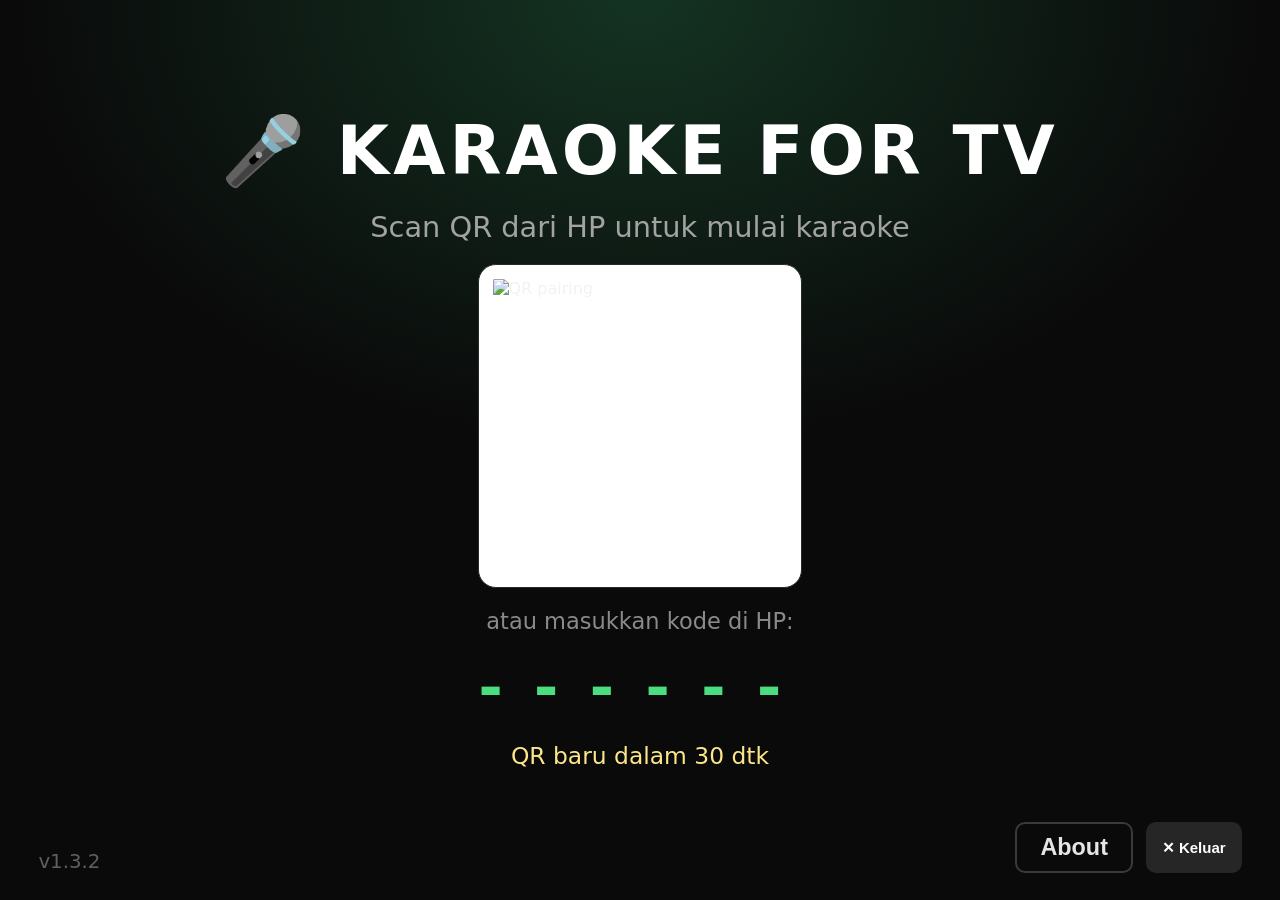
==== remote/src/main/assets/index.html @ 5122403e "v1.3.3: label fitur eksperimental di tombol mic HP" ====
<!DOCTYPE html>
<html lang="id">
<head>
<meta charset="utf-8">
<meta name="viewport" content="width=device-width, initial-scale=1, maximum-scale=1, user-scalable=no">
<title>Karaoke</title>
<link rel="stylesheet" href="style.css">
</head>
<body>

<!-- ============ MODE TV ============ -->
<div id="tvView" class="hidden">
  <!-- Indikator mic HP (v1.3.0): muncul saat mic HP ON, kecil di pojok -->
  <div id="micBadge" class="mic-badge hidden">🎤 MIC HP ON</div>
  <!-- Layar tunggu -->
  <div id="waitScreen" class="wait-screen">
    <div class="wait-title">🎤 KARAOKE FOR TV</div>
    <div class="wait-sub">Scan QR dari HP untuk mulai karaoke</div>
    <img id="qrImg" class="qr-img" src="/qr.png" alt="QR pairing">
    <div class="wait-code-label">atau masukkan kode di HP:</div>
    <div id="pairCode" class="wait-code">------</div>
    <div id="qrCountdown" class="wait-countdown">QR baru dalam 30 dtk</div>
    <div id="waitIp" class="wait-ip"></div>
    <div class="wait-version" id="tvVersion">v1.3.1</div>
    <div class="wait-actions">
      <button id="btnAboutWait" class="btn ghost-tv">About</button>
      <button id="btnExitWait" class="btn exit-btn">✕ Keluar</button>
    </div>
  </div>
  <!-- Layar player -->
  <div id="playerScreen" class="player-screen hidden">
    <div id="playerWrap"><div id="player"></div></div>
    <div id="nowBar" class="now-bar">
      <div class="now-text">
        <div id="nowTitle" class="now-title"></div>
        <div id="nextTitle" class="now-next"></div>
      </div>
      <button id="btnExitPlayer" class="btn small danger-outline">Keluar</button>
    </div>
  </div>
</div>

<!-- ============ MODE PHONE ============ -->
<div id="phoneView" class="hidden">
  <header class="phone-header">
    <div class="phone-title">🎤 Karaoke Remote</div>
    <div class="conn-right">
      <button id="btnDisconnect" class="btn small danger-outline">Putus</button>
      <div id="connDot" class="conn-dot off" title="status koneksi"></div>
    </div>
  </header>
  <div id="connMsg" class="conn-msg">Menghubungkan ke TV…</div>

  <!-- Mic HP (v1.3.0, default volume 50% sejak v1.3.1): ON = suara HP
       dikirim ke TV, keluar lewat speaker TV. OFF = pakai mic wireless
       beneran di sisi TV. Slider di samping tombol = volume mic
       (0-100%), berlaku langsung saat mic ON. -->
  <section class="mic-sec">
    <div class="mic-row">
      <button id="btnMic" class="btn mic">🎤 Mic HP: OFF</button>
      <span class="mic-exp">fitur eksperimental</span>
      <input id="micVolSlider" type="range" min="0" max="100" value="50" title="Volume mic">
      <span id="micVolVal">50</span>
    </div>
    <div id="micStatus" class="mic-status"></div>
  </section>

  <section class="search-box">
    <input id="searchInput" type="search" placeholder="Cari lagu karaoke…" enterkeyhint="search">
    <button id="searchBtn" class="btn primary">Cari</button>
  </section>
  <div id="searchStatus" class="search-status"></div>
  <div id="results" class="results"></div>

  <section id="npCard" class="np-card hidden">
    <div class="np-label">SEDANG DIPUTAR</div>
    <div id="npTitle" class="np-title">—</div>
    <div id="npProgress" class="np-progress"><div id="npBar" class="np-bar"></div></div>
    <div id="npTime" class="np-time">0:00 / 0:00</div>
    <div class="np-hint">ketuk bilah di atas untuk loncat ke bagian lagu</div>
    <div class="np-controls">
      <button id="btnPrev" class="btn ctrl" title="Sebelumnya">⏮</button>
      <button id="btnPlayPause" class="btn ctrl big" title="Putar/Jeda">⏸</button>
      <button id="btnNext" class="btn ctrl" title="Berikutnya">⏭</button>
      <button id="btnReplay" class="btn ctrl" title="Putar ulang">↺</button>
    </div>
    <div class="vol-row">
      <span>🔈</span>
      <input id="volSlider" type="range" min="0" max="100" value="80">
      <span>🔊</span>
      <span id="volVal">80</span>
    </div>
  </section>

  <section class="queue-sec">
    <div class="queue-head">
      <span>Antrean (<span id="queueCount">0</span>)</span>
      <button id="btnClearQueue" class="btn small danger">Bersihkan</button>
    </div>
    <div id="queueList" class="queue-list"></div>
  </section>

  <button id="btnRescan" class="btn ghost hidden" onclick="rescanQr()">Scan Ulang QR TV</button>

  <footer class="phone-footer">
    <button id="btnAboutPhone" class="btn ghost small">About</button>
    <button id="btnExitPhone" class="btn ghost small danger-outline">Keluar</button>
    <span class="phone-version" id="phoneVersion">v1.3.1</span>
  </footer>
</div>

<!-- ============ ABOUT (dipakai TV + HP) ============ -->
<div id="aboutModal" class="about-modal hidden">
  <div class="about-card">
    <div id="aboutTitle" class="about-title">🎤 Karaoke for TV</div>
    <div id="aboutVersion" class="about-version">Versi 1.1.0</div>
    <p class="about-desc">Karaoke di TV, dikontrol dari HP. Cari lagu tanpa mengganggu layar yang sedang karaoke, dan susun playlist untuk putaran berikutnya.</p>
    <ul class="about-list">
      <li>Cari lagu dari HP tanpa ganggu layar</li>
      <li>Susun playlist untuk putaran berikutnya</li>
      <li>Pasang &amp; konek mudah — scan QR sekali</li>
      <li>Ringan di perangkat</li>
      <li>Support Android 7 ke atas, HP lawas pun bisa</li>
      <li>Tanpa API · Tanpa login · Gratis</li>
    </ul>
    <button id="btnAboutClose" class="btn primary about-close">Tutup</button>
    <button id="btnCheckUpdate" class="btn ghost about-close">Cek update</button>
    <div id="updateCheckStatus" class="update-status"></div>
  </div>
</div>

<!-- ============ UPDATE (dipakai TV + HP) ============ -->
<div id="updateModal" class="about-modal hidden">
  <div class="about-card">
    <div id="updateTitle" class="about-title">Update tersedia</div>
    <div id="updateVersion" class="about-version"></div>
    <p id="updateNotes" class="about-desc"></p>
    <div id="updateStatus" class="update-status"></div>
    <div id="updateProgress" class="update-progress hidden">
      <div class="update-progress-track"><div id="updateProgressBar" class="update-progress-bar"></div></div>
      <div id="updateProgressText" class="update-progress-text"></div>
    </div>
    <button id="btnUpdateNow" class="btn primary about-close">Update sekarang</button>
    <button id="btnUpdateLater" class="btn ghost about-close">Nanti</button>
  </div>
</div>

<script src="app.js"></script>
</body>
</html>
---- remote/src/main/assets/style.css ----
* { box-sizing: border-box; margin: 0; padding: 0; }
html, body { height: 100%; }
body { background: #0a0a0a; color: #f2f2f2; font-family: system-ui, -apple-system, "Segoe UI", Roboto, sans-serif; }
.hidden { display: none !important; }
button { cursor: pointer; }

/* ---------- TV ---------- */
#tvView { width: 100vw; height: 100vh; overflow: hidden; }
.wait-screen { width: 100%; height: 100%; position: relative; display: flex; flex-direction: column; align-items: center; justify-content: center; gap: 2.2vh; background: radial-gradient(120vh 85vh at 50% 0%, #143322 0%, #0a0a0a 58%, #0a0a0a 100%); }
.wait-version { position: absolute; left: 3vw; bottom: 3vh; font-size: 2.2vh; color: #5f5f5f; }
.wait-actions { position: absolute; right: 3vw; bottom: 3vh; display: flex; gap: 1vw; }
.btn.ghost-tv { background: transparent; border: 2px solid #3a3a3a; color: #e5e5e5; font-size: 2.6vh; padding: 1.1vh 1.8vw; border-radius: 10px; }
.exit-btn { background: transparent; border: 2px solid #b91c1c; color: #f87171; font-size: 2.6vh; padding: 1.1vh 1.8vw; border-radius: 10px; }
/* cincin fokus yang jelas buat navigasi D-pad remot TV */
#tvView button:focus { outline: 3px solid #4ade80; outline-offset: 2px; }
.wait-countdown { font-size: 2.6vh; color: #fde68a; }
.wait-title { font-size: 7.5vh; font-weight: 800; letter-spacing: .06em; color: #fff; }
.wait-sub { font-size: 3.2vh; color: #a3a3a3; }
.qr-img { width: 36vh; height: 36vh; background: #fff; padding: 1.5vh; border-radius: 2vh; border: 1px solid #2a2a2a; }
.wait-code-label { font-size: 2.5vh; color: #8a8a8a; }
.wait-code { font-size: 6.5vh; font-weight: 800; letter-spacing: .35em; color: #4ade80; font-family: ui-monospace, monospace; }
.wait-ip { font-size: 2.1vh; color: #5f5f5f; }
.player-screen { width: 100%; height: 100%; position: relative; background: #000; }
#playerWrap, #player { width: 100%; height: 100%; }
#playerWrap iframe { width: 100%; height: 100%; border: 0; }
.now-bar { position: absolute; left: 0; right: 0; bottom: 0; padding: 2.5vh 3vw; background: linear-gradient(transparent, rgba(0,0,0,.85)); display: flex; align-items: flex-end; justify-content: space-between; gap: 2vw; }
.now-text { flex: 1; min-width: 0; }
.now-title { font-size: 4.2vh; font-weight: 700; }
.now-next { font-size: 2.6vh; color: #c9c9c9; margin-top: .6vh; }

/* ---------- Mic HP (v1.3.0) ---------- */
.mic-sec { margin: 2px 0 14px; }
.mic-row { display: flex; align-items: center; gap: 10px; }
.mic-row .btn.mic { flex: 1 1 auto; width: auto; }
.mic-row input[type=range] { flex: 0 0 110px; accent-color: #ef4444; }
#micVolVal { font-size: 13px; color: #c9c9c9; width: 30px; text-align: right; flex-shrink: 0; }
.btn.mic { font-size: 16px; padding: 14px; background: #2e2e2e; }
.btn.mic.on { background: #b91c1c; }
.mic-exp { font-size: 11px; color: #e8b64c; border: 1px solid #e8b64c; border-radius: 999px; padding: 3px 8px; flex-shrink: 0; white-space: nowrap; }
.mic-status { font-size: 13px; color: #9a9a9a; margin-top: 6px; min-height: 16px; }
/* indikator mic di layar TV: badge kecil pojok kanan atas */
.mic-badge { position: fixed; top: 2vh; right: 2vw; z-index: 40; background: rgba(185,28,28,.92); color: #fff; font-size: 2.4vh; font-weight: 800; padding: .8vh 1.4vw; border-radius: 999px; }

/* ---------- Phone ---------- */
#phoneView { min-height: 100vh; padding: 12px 14px 40px; background: #0e0e0e; }
.phone-header { display: flex; align-items: center; justify-content: space-between; padding: 6px 2px 12px; }
.phone-title { font-size: 20px; font-weight: 800; }
.conn-right { display: flex; align-items: center; gap: 10px; }
.btn.danger-outline { background: transparent; border: 1px solid #b91c1c; color: #f87171; }
.conn-dot { width: 14px; height: 14px; border-radius: 50%; background: #f59e0b; }
.conn-dot.on { background: #22c55e; }
.conn-dot.off { background: #ef4444; }
.conn-msg { font-size: 13px; color: #9a9a9a; margin-bottom: 12px; }
.search-box { display: flex; gap: 8px; }
.search-box input { flex: 1; padding: 12px; font-size: 16px; border-radius: 10px; border: 1px solid #2e2e2e; background: #1a1a1a; color: #fff; outline: none; }
.btn { border: 0; border-radius: 10px; padding: 12px 16px; font-size: 15px; font-weight: 700; background: #262626; color: #fff; }
.btn.primary { background: #16a34a; }
.btn.danger { background: #b91c1c; }
.btn.small { padding: 8px 12px; font-size: 13px; }
.btn.ghost { background: transparent; border: 1px solid #555; width: 100%; margin-top: 16px; }
.search-status { font-size: 13px; color: #9a9a9a; margin: 10px 2px; min-height: 16px; }
.results { display: flex; flex-direction: column; gap: 8px; }
.result-item { display: flex; gap: 10px; align-items: center; background: #1a1a1a; border: 1px solid #262626; border-radius: 12px; padding: 8px; }
.result-item img { width: 96px; height: 54px; object-fit: cover; border-radius: 8px; background: #000; }
.result-info { flex: 1; min-width: 0; }
.result-title { font-size: 14px; font-weight: 700; line-height: 1.3; display: -webkit-box; -webkit-line-clamp: 2; -webkit-box-orient: vertical; overflow: hidden; }
.result-meta { font-size: 12px; color: #9a9a9a; margin-top: 4px; }
.result-add { font-size: 22px; width: 40px; height: 40px; border-radius: 50%; border: 0; background: #16a34a; color: #fff; flex-shrink: 0; }
.np-card { background: #1a1a1a; border: 1px solid #262626; border-radius: 14px; padding: 14px; margin: 16px 0; }
.np-label { font-size: 11px; letter-spacing: .12em; color: #9a9a9a; margin-bottom: 6px; }
.np-title { font-size: 16px; font-weight: 700; line-height: 1.35; }
.np-progress { position: relative; height: 12px; background: #444; border-radius: 6px; margin: 12px 0 6px; cursor: pointer; }
.np-progress::before { content: ''; position: absolute; left: 0; right: 0; top: -12px; bottom: -12px; }
.np-bar { height: 100%; width: 0%; background: #22c55e; border-radius: 6px; }
.np-time { font-size: 12px; color: #9a9a9a; text-align: right; }
.np-hint { font-size: 11px; color: #777; margin-top: 4px; }
.np-controls { display: flex; justify-content: center; gap: 14px; margin: 12px 0; }
.btn.ctrl { width: 52px; height: 52px; border-radius: 50%; font-size: 20px; padding: 0; background: #2e2e2e; }
.btn.ctrl.big { width: 64px; height: 64px; font-size: 24px; background: #16a34a; }
.vol-row { display: flex; align-items: center; gap: 10px; }
.vol-row input[type=range] { flex: 1; accent-color: #22c55e; }
#volVal { font-size: 13px; color: #c9c9c9; width: 26px; text-align: right; }
.queue-sec { margin-top: 8px; }
.queue-head { display: flex; justify-content: space-between; align-items: center; font-size: 15px; font-weight: 700; margin-bottom: 8px; }
.queue-list { display: flex; flex-direction: column; gap: 8px; }
.queue-item { display: flex; gap: 10px; align-items: center; background: #1a1a1a; border: 1px solid #262626; border-radius: 12px; padding: 8px; }
.phone-footer { display: flex; align-items: center; gap: 8px; margin-top: 24px; padding-top: 16px; border-top: 1px solid #222; }
.phone-footer .btn { width: auto; margin-top: 0; }
.phone-version { margin-left: auto; font-size: 12px; color: #666; }

/* ---------- About (TV + HP) ---------- */
.about-modal { position: fixed; inset: 0; background: rgba(0,0,0,.72); display: flex; align-items: center; justify-content: center; z-index: 50; padding: 16px; }
.about-card { background: #161616; border: 1px solid #2a2a2a; border-radius: 16px; padding: 24px; width: min(92vw, 560px); max-height: 88vh; overflow-y: auto; }
.about-title { font-size: 22px; font-weight: 800; }
.about-version { font-size: 13px; color: #8a8a8a; margin: 4px 0 12px; }
.about-desc { font-size: 15px; line-height: 1.5; color: #c9c9c9; margin-bottom: 14px; }
.about-list { list-style: none; margin-bottom: 18px; }
.about-list li { font-size: 14px; line-height: 1.45; color: #d4d4d4; padding: 3px 0; }
.about-list li::before { content: '✓ '; color: #22c55e; font-weight: 700; }
.about-close { width: 100%; }
.about-card .btn.ghost { margin-top: 8px; }
.update-status { font-size: 13px; color: #9a9a9a; margin: 10px 2px 0; min-height: 16px; }
.update-progress { margin: 12px 2px 4px; }
.update-progress-track { height: 10px; border-radius: 6px; background: #2a2a2a; overflow: hidden; }
.update-progress-bar { height: 100%; width: 0; border-radius: 6px; background: #22c55e; }
.update-progress-text { font-size: 13px; color: #9a9a9a; margin-top: 6px; min-height: 16px; }
.btn:disabled { opacity: .45; }
/* di TV: dialog lebih besar biar kebaca dari sofa */
.mode-tv .about-card { width: min(92vw, 640px); padding: 4vh 3vw; }
.mode-tv .about-title { font-size: 5vh; }
.mode-tv .about-version { font-size: 2.6vh; }
.mode-tv .about-desc { font-size: 3vh; }
.mode-tv .about-list li { font-size: 2.9vh; padding: .6vh 0; }
.mode-tv .about-close { font-size: 3vh; padding: 1.6vh; }
.mode-tv .update-status { font-size: 2.6vh; }
.mode-tv .update-progress-track { height: 2vh; }
.mode-tv .update-progress-text { font-size: 2.6vh; }
.queue-item img { width: 64px; height: 36px; object-fit: cover; border-radius: 6px; background: #000; }
.queue-item .result-title { font-size: 13px; }
.queue-remove { font-size: 18px; width: 34px; height: 34px; border-radius: 50%; border: 0; background: #3a3a3a; color: #fff; flex-shrink: 0; }
.queue-empty { font-size: 13px; color: #777; padding: 6px 2px; }
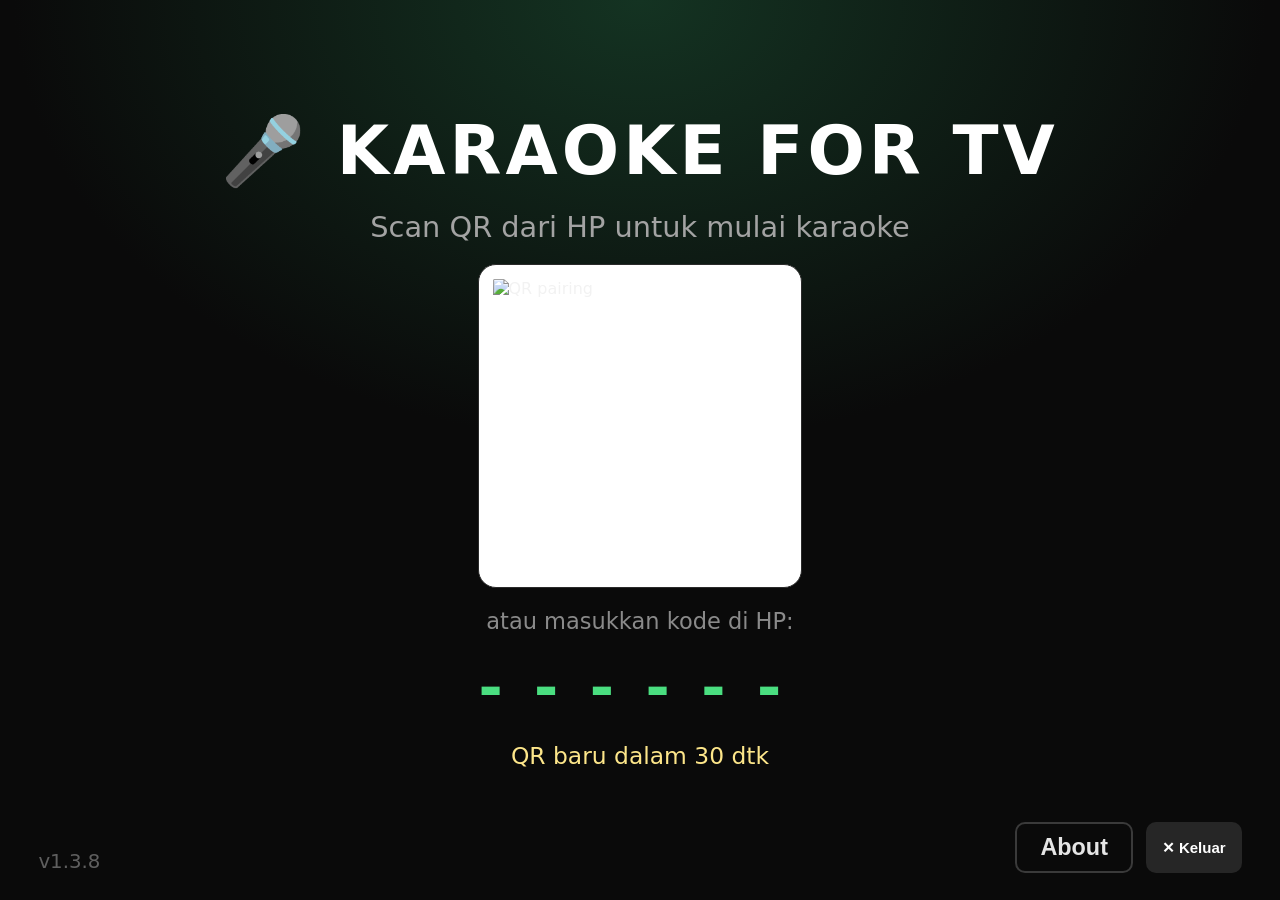
==== commit 770625ff: "v1.3.8: tema Sistem/Gelap/Terang untuk Remote" ====
--- a/remote/src/main/assets/index.html
+++ b/remote/src/main/assets/index.html
@@ -21,7 +21,7 @@
     <div id="pairCode" class="wait-code">------</div>
     <div id="qrCountdown" class="wait-countdown">QR baru dalam 30 dtk</div>
     <div id="waitIp" class="wait-ip"></div>
-    <div class="wait-version" id="tvVersion">v1.3.1</div>
+    <div class="wait-version" id="tvVersion">v1.3.8</div>
     <div class="wait-actions">
       <button id="btnAboutWait" class="btn ghost-tv">About</button>
       <button id="btnExitWait" class="btn exit-btn">✕ Keluar</button>
@@ -45,6 +45,7 @@
   <header class="phone-header">
     <div class="phone-title">🎤 Karaoke Remote</div>
     <div class="conn-right">
+      <button id="btnTheme" class="btn small" title="Tema tampilan">🎨 Sistem</button>
       <button id="btnDisconnect" class="btn small danger-outline">Putus</button>
       <div id="connDot" class="conn-dot off" title="status koneksi"></div>
     </div>
@@ -105,7 +106,7 @@
   <footer class="phone-footer">
     <button id="btnAboutPhone" class="btn ghost small">About</button>
     <button id="btnExitPhone" class="btn ghost small danger-outline">Keluar</button>
-    <span class="phone-version" id="phoneVersion">v1.3.1</span>
+    <span class="phone-version" id="phoneVersion">v1.3.8</span>
   </footer>
 </div>
 
@@ -145,6 +146,18 @@
   </div>
 </div>
 
+<!-- ============ TEMA (mode HP saja, v1.3.8) ============ -->
+<div id="themeModal" class="about-modal hidden">
+  <div class="about-card">
+    <div class="about-title">🎨 Tema tampilan</div>
+    <p class="about-desc">Pilih tampilan Remote. "Sistem" ikut pengaturan HP.</p>
+    <button class="btn theme-opt about-close" data-theme-opt="system">🖥️ Sistem<span class="theme-check"></span></button>
+    <button class="btn theme-opt about-close" data-theme-opt="dark">🌙 Gelap<span class="theme-check"></span></button>
+    <button class="btn theme-opt about-close" data-theme-opt="light">☀️ Terang<span class="theme-check"></span></button>
+    <button id="btnThemeClose" class="btn ghost about-close">Tutup</button>
+  </div>
+</div>
+
 <script src="app.js"></script>
 </body>
 </html>
--- a/remote/src/main/assets/style.css
+++ b/remote/src/main/assets/style.css
@@ -119,3 +119,48 @@
 .queue-item .result-title { font-size: 13px; }
 .queue-remove { font-size: 18px; width: 34px; height: 34px; border-radius: 50%; border: 0; background: #3a3a3a; color: #fff; flex-shrink: 0; }
 .queue-empty { font-size: 13px; color: #777; padding: 6px 2px; }
+
+/* ---------- Tema terang, mode HP saja (v1.3.8) ----------
+   Cuma aktif kalau body mode-phone + class theme-light (diatur JS
+   dari pilihan Sistem/Gelap/Terang). TV selalu gelap, tidak kena. */
+.theme-opt { text-align: left; }
+.theme-opt .theme-check { float: right; color: #22c55e; font-weight: 800; }
+.theme-opt.active { outline: 2px solid #16a34a; }
+body.mode-phone.theme-light { background: #f4f4f5; color: #171717; }
+body.mode-phone.theme-light #phoneView { background: #f4f4f5; }
+body.mode-phone.theme-light .btn { background: #e4e4e7; color: #171717; }
+body.mode-phone.theme-light .btn.primary { background: #16a34a; color: #fff; }
+body.mode-phone.theme-light .btn.danger { background: #b91c1c; color: #fff; }
+body.mode-phone.theme-light .btn.danger-outline { background: transparent; border: 1px solid #b91c1c; color: #b91c1c; }
+body.mode-phone.theme-light .btn.ghost { background: transparent; border: 1px solid #a1a1aa; color: #171717; }
+body.mode-phone.theme-light .btn.ctrl { background: #e4e4e7; color: #171717; }
+body.mode-phone.theme-light .btn.ctrl.big { background: #16a34a; color: #fff; }
+body.mode-phone.theme-light .btn.mic { background: #e4e4e7; color: #171717; }
+body.mode-phone.theme-light .btn.mic.on { background: #b91c1c; color: #fff; }
+body.mode-phone.theme-light .search-box input { background: #fff; border: 1px solid #d4d4d8; color: #171717; }
+body.mode-phone.theme-light .search-box input::placeholder { color: #a1a1aa; }
+body.mode-phone.theme-light .result-item,
+body.mode-phone.theme-light .queue-item,
+body.mode-phone.theme-light .np-card { background: #fff; border: 1px solid #e4e4e7; }
+body.mode-phone.theme-light .result-meta,
+body.mode-phone.theme-light .conn-msg,
+body.mode-phone.theme-light .search-status,
+body.mode-phone.theme-light .np-label,
+body.mode-phone.theme-light .np-time,
+body.mode-phone.theme-light .np-hint,
+body.mode-phone.theme-light .mic-status,
+body.mode-phone.theme-light .queue-empty { color: #71717a; }
+body.mode-phone.theme-light .np-progress { background: #d4d4d8; }
+body.mode-phone.theme-light .mic-exp { color: #b45309; border: 1px solid #d97706; }
+body.mode-phone.theme-light #micVolVal,
+body.mode-phone.theme-light #volVal { color: #52525b; }
+body.mode-phone.theme-light .queue-remove { background: #e4e4e7; color: #171717; }
+body.mode-phone.theme-light .phone-footer { border-top: 1px solid #e4e4e7; }
+body.mode-phone.theme-light .phone-version { color: #a1a1aa; }
+body.mode-phone.theme-light .about-card { background: #fff; border: 1px solid #e4e4e7; }
+body.mode-phone.theme-light .about-version { color: #a1a1aa; }
+body.mode-phone.theme-light .about-desc { color: #52525b; }
+body.mode-phone.theme-light .about-list li { color: #3f3f46; }
+body.mode-phone.theme-light .update-status,
+body.mode-phone.theme-light .update-progress-text { color: #71717a; }
+body.mode-phone.theme-light .update-progress-track { background: #e4e4e7; }
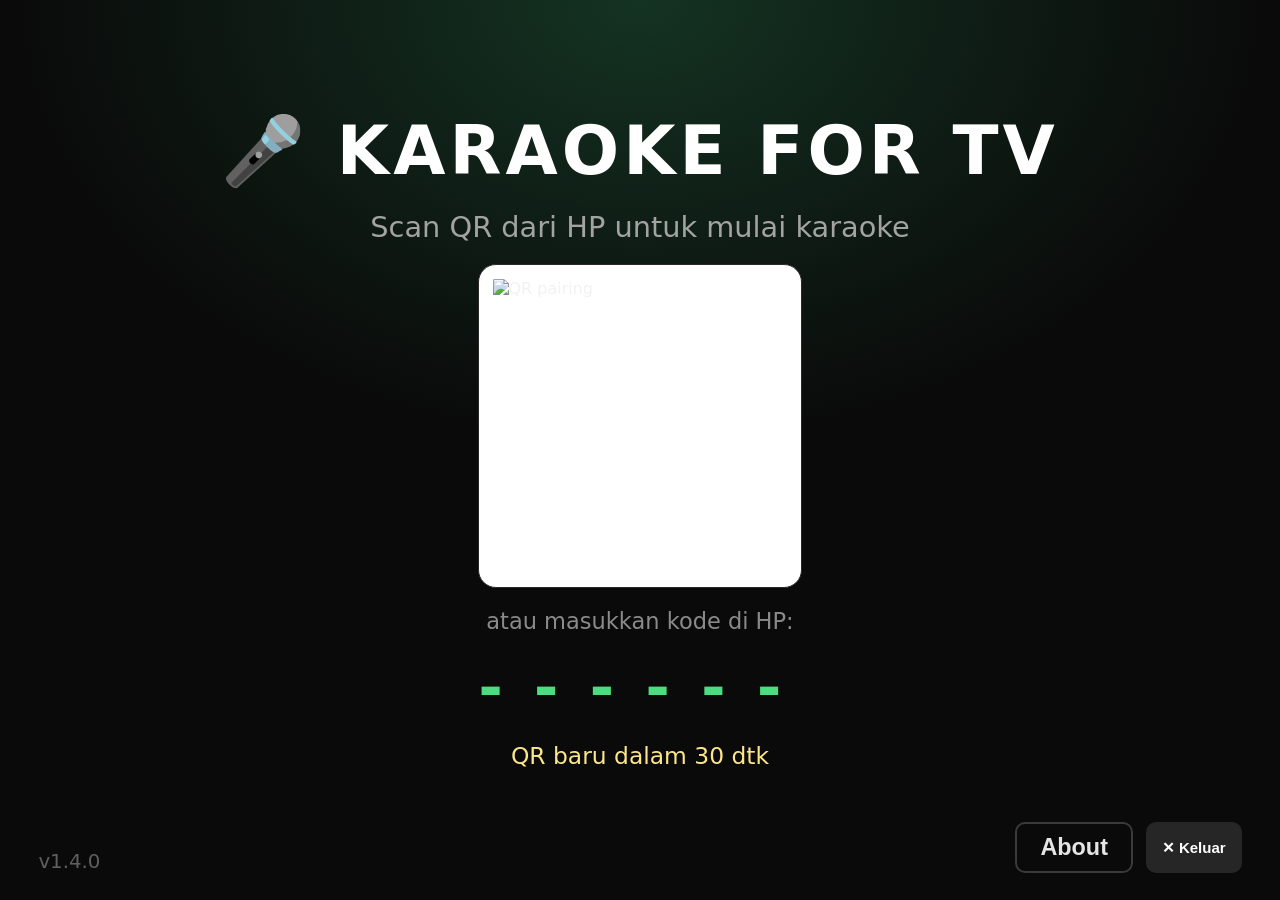
==== commit 9bd781f1: "v1.4.0: tab Playlist di Remote" ====
--- a/remote/src/main/assets/index.html
+++ b/remote/src/main/assets/index.html
@@ -21,7 +21,7 @@
     <div id="pairCode" class="wait-code">------</div>
     <div id="qrCountdown" class="wait-countdown">QR baru dalam 30 dtk</div>
     <div id="waitIp" class="wait-ip"></div>
-    <div class="wait-version" id="tvVersion">v1.3.8</div>
+    <div class="wait-version" id="tvVersion">v1.4.0</div>
     <div class="wait-actions">
       <button id="btnAboutWait" class="btn ghost-tv">About</button>
       <button id="btnExitWait" class="btn exit-btn">✕ Keluar</button>
@@ -66,6 +66,14 @@
     <div id="micStatus" class="mic-status"></div>
   </section>
 
+  <!-- v1.4.0: dua tab kiri-kanan. Kiri = Cari (pencarian + sedang
+       diputar), kanan = Playlist (antrean tersimpan di HP). -->
+  <nav class="phone-tabs">
+    <button id="tabBtnCari" class="tab-btn active">🔍 Cari</button>
+    <button id="tabBtnPlaylist" class="tab-btn">🎵 Playlist (<span id="tabPlaylistCount">0</span>)</button>
+  </nav>
+
+  <div id="tabCari">
   <section class="search-box">
     <input id="searchInput" type="search" placeholder="Cari lagu karaoke…" enterkeyhint="search">
     <button id="searchBtn" class="btn primary">Cari</button>
@@ -92,21 +100,29 @@
       <span id="volVal">80</span>
     </div>
   </section>
+  </div>
 
+  <div id="tabPlaylist" class="hidden">
+  <!-- v1.4.0: playlist tersimpan di HP. Tombol ini SATU-SATUNYA jalan
+       playlist masuk ke TV, tidak ada kirim otomatis saat sambung. -->
+  <button id="btnPlayPlaylist" class="btn primary playlist-play">▶ Putar playlist ke TV</button>
+  <div id="playlistStatus" class="playlist-status"></div>
   <section class="queue-sec">
     <div class="queue-head">
-      <span>Antrean (<span id="queueCount">0</span>)</span>
+      <span>Playlist (<span id="queueCount">0</span>)</span>
       <button id="btnClearQueue" class="btn small danger">Bersihkan</button>
     </div>
     <div id="queueList" class="queue-list"></div>
   </section>
+  <button id="btnDeleteSaved" class="btn ghost small danger-outline">Hapus simpanan playlist</button>
+  </div>
 
   <button id="btnRescan" class="btn ghost hidden" onclick="rescanQr()">Scan Ulang QR TV</button>
 
   <footer class="phone-footer">
     <button id="btnAboutPhone" class="btn ghost small">About</button>
     <button id="btnExitPhone" class="btn ghost small danger-outline">Keluar</button>
-    <span class="phone-version" id="phoneVersion">v1.3.8</span>
+    <span class="phone-version" id="phoneVersion">v1.4.0</span>
   </footer>
 </div>
 
--- a/remote/src/main/assets/style.css
+++ b/remote/src/main/assets/style.css
@@ -164,3 +164,13 @@
 body.mode-phone.theme-light .update-status,
 body.mode-phone.theme-light .update-progress-text { color: #71717a; }
 body.mode-phone.theme-light .update-progress-track { background: #e4e4e7; }
+
+/* ---------- Tab Cari / Playlist (v1.4.0) ---------- */
+.phone-tabs { display: flex; gap: 8px; margin: 2px 0 14px; }
+.tab-btn { flex: 1; border: 1px solid #2e2e2e; border-radius: 10px; padding: 12px 8px; font-size: 15px; font-weight: 700; background: #1a1a1a; color: #9a9a9a; }
+.tab-btn.active { background: #16a34a; border-color: #16a34a; color: #fff; }
+.playlist-play { width: 100%; margin-bottom: 8px; }
+.playlist-status { font-size: 13px; color: #9a9a9a; margin: 0 2px 10px; min-height: 16px; }
+body.mode-phone.theme-light .tab-btn { background: #fff; border: 1px solid #e4e4e7; color: #71717a; }
+body.mode-phone.theme-light .tab-btn.active { background: #16a34a; border-color: #16a34a; color: #fff; }
+body.mode-phone.theme-light .playlist-status { color: #71717a; }
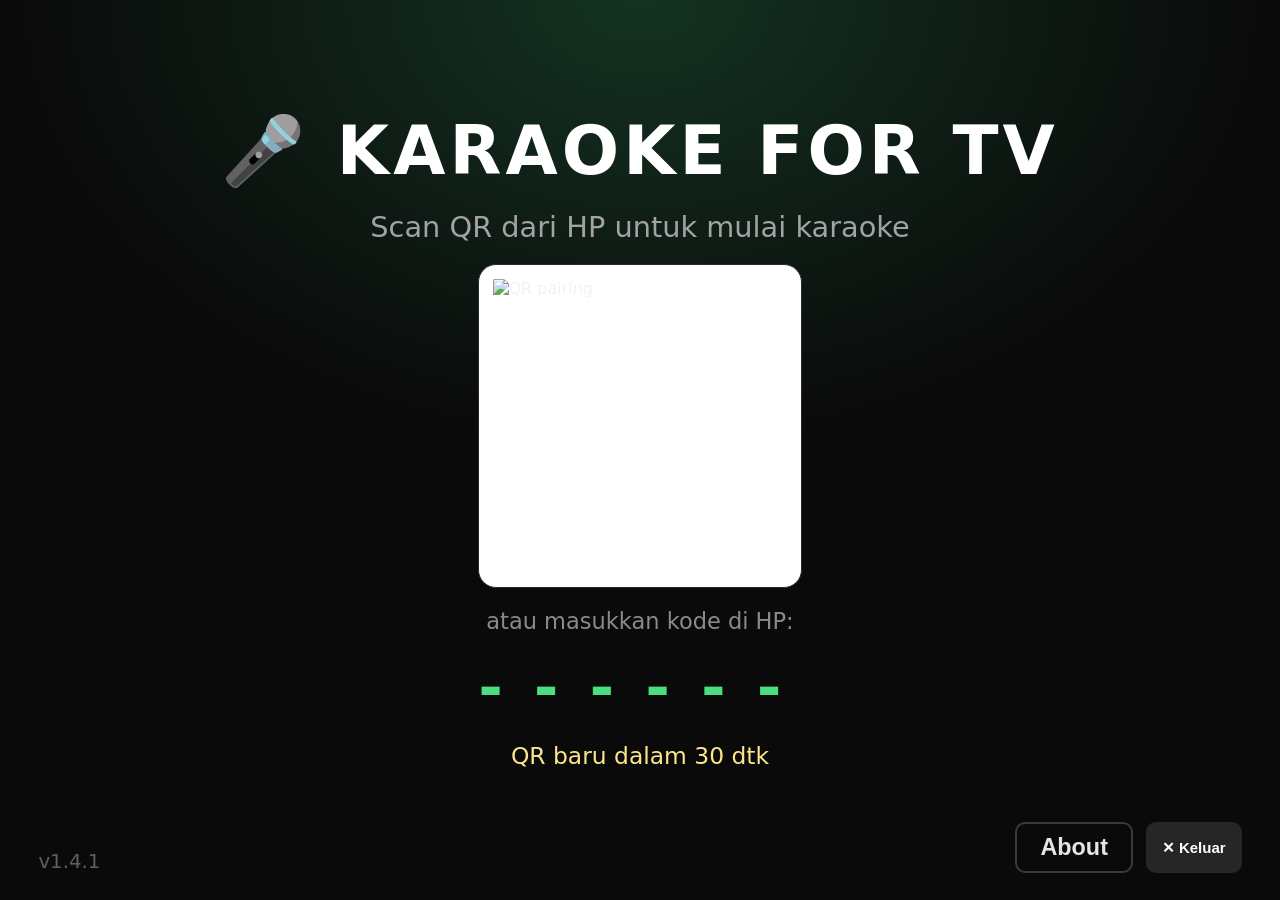
==== commit f35c01c1: "v1.4.1: perbaikan playlist (koleksi tersimpan + tombol Putar anti-ganda)" ====
--- a/remote/src/main/assets/index.html
+++ b/remote/src/main/assets/index.html
@@ -21,7 +21,7 @@
     <div id="pairCode" class="wait-code">------</div>
     <div id="qrCountdown" class="wait-countdown">QR baru dalam 30 dtk</div>
     <div id="waitIp" class="wait-ip"></div>
-    <div class="wait-version" id="tvVersion">v1.4.0</div>
+    <div class="wait-version" id="tvVersion">v1.4.1</div>
     <div class="wait-actions">
       <button id="btnAboutWait" class="btn ghost-tv">About</button>
       <button id="btnExitWait" class="btn exit-btn">✕ Keluar</button>
@@ -66,7 +66,7 @@
     <div id="micStatus" class="mic-status"></div>
   </section>
 
-  <!-- v1.4.0: dua tab kiri-kanan. Kiri = Cari (pencarian + sedang
+  <!-- v1.4.1: dua tab kiri-kanan. Kiri = Cari (pencarian + sedang
        diputar), kanan = Playlist (antrean tersimpan di HP). -->
   <nav class="phone-tabs">
     <button id="tabBtnCari" class="tab-btn active">🔍 Cari</button>
@@ -103,7 +103,7 @@
   </div>
 
   <div id="tabPlaylist" class="hidden">
-  <!-- v1.4.0: playlist tersimpan di HP. Tombol ini SATU-SATUNYA jalan
+  <!-- v1.4.1: playlist tersimpan di HP. Tombol ini SATU-SATUNYA jalan
        playlist masuk ke TV, tidak ada kirim otomatis saat sambung. -->
   <button id="btnPlayPlaylist" class="btn primary playlist-play">▶ Putar playlist ke TV</button>
   <div id="playlistStatus" class="playlist-status"></div>
@@ -122,7 +122,7 @@
   <footer class="phone-footer">
     <button id="btnAboutPhone" class="btn ghost small">About</button>
     <button id="btnExitPhone" class="btn ghost small danger-outline">Keluar</button>
-    <span class="phone-version" id="phoneVersion">v1.4.0</span>
+    <span class="phone-version" id="phoneVersion">v1.4.1</span>
   </footer>
 </div>
 
--- a/remote/src/main/assets/style.css
+++ b/remote/src/main/assets/style.css
@@ -165,7 +165,7 @@
 body.mode-phone.theme-light .update-progress-text { color: #71717a; }
 body.mode-phone.theme-light .update-progress-track { background: #e4e4e7; }
 
-/* ---------- Tab Cari / Playlist (v1.4.0) ---------- */
+/* ---------- Tab Cari / Playlist (v1.4.1) ---------- */
 .phone-tabs { display: flex; gap: 8px; margin: 2px 0 14px; }
 .tab-btn { flex: 1; border: 1px solid #2e2e2e; border-radius: 10px; padding: 12px 8px; font-size: 15px; font-weight: 700; background: #1a1a1a; color: #9a9a9a; }
 .tab-btn.active { background: #16a34a; border-color: #16a34a; color: #fff; }
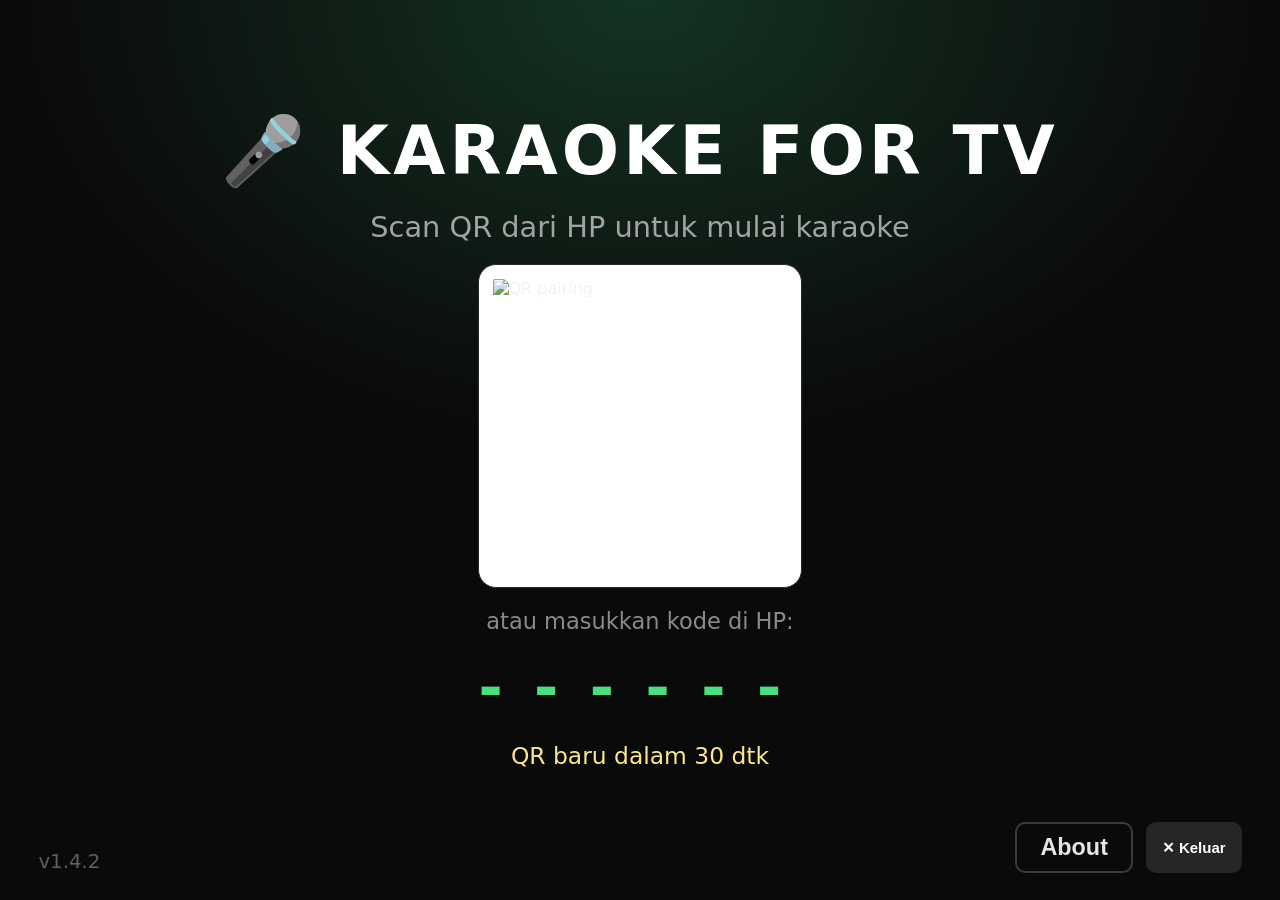
==== commit d6d4b712: "v1.4.2: fix koneksi sesudah update (WS port + restart service)" ====
--- a/remote/src/main/assets/index.html
+++ b/remote/src/main/assets/index.html
@@ -21,7 +21,7 @@
     <div id="pairCode" class="wait-code">------</div>
     <div id="qrCountdown" class="wait-countdown">QR baru dalam 30 dtk</div>
     <div id="waitIp" class="wait-ip"></div>
-    <div class="wait-version" id="tvVersion">v1.4.1</div>
+    <div class="wait-version" id="tvVersion">v1.4.2</div>
     <div class="wait-actions">
       <button id="btnAboutWait" class="btn ghost-tv">About</button>
       <button id="btnExitWait" class="btn exit-btn">✕ Keluar</button>
@@ -122,7 +122,7 @@
   <footer class="phone-footer">
     <button id="btnAboutPhone" class="btn ghost small">About</button>
     <button id="btnExitPhone" class="btn ghost small danger-outline">Keluar</button>
-    <span class="phone-version" id="phoneVersion">v1.4.1</span>
+    <span class="phone-version" id="phoneVersion">v1.4.2</span>
   </footer>
 </div>
 
@@ -174,6 +174,6 @@
   </div>
 </div>
 
-<script src="app.js"></script>
+<script src="app.js?v=1.4.2"></script>
 </body>
 </html>
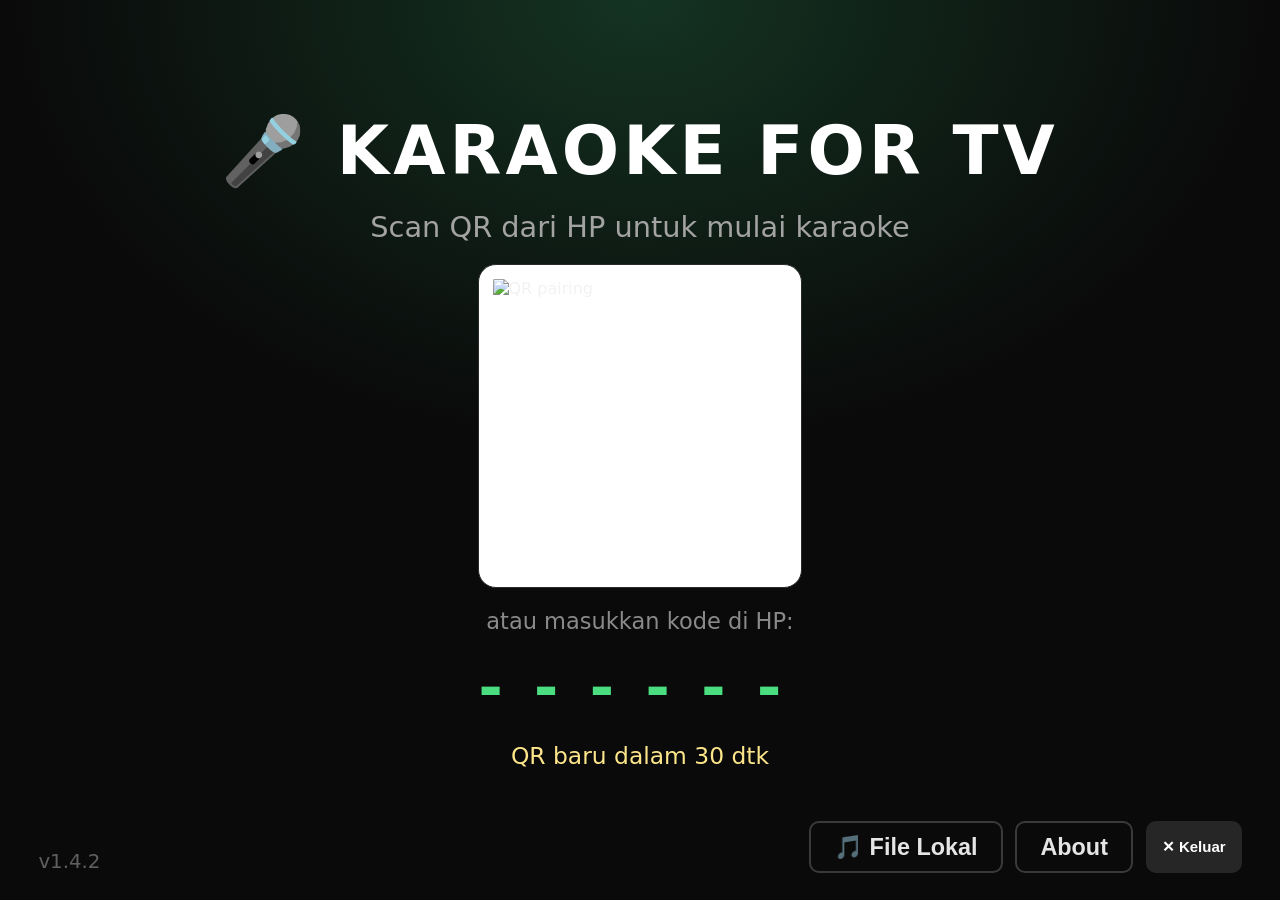
==== commit 0188c256: "v1.4.3: transpose video + pilih folder lagu" ====
--- a/remote/src/main/assets/index.html
+++ b/remote/src/main/assets/index.html
@@ -23,6 +23,7 @@
     <div id="waitIp" class="wait-ip"></div>
     <div class="wait-version" id="tvVersion">v1.4.2</div>
     <div class="wait-actions">
+      <button id="btnLocalWait" class="btn ghost-tv">🎵 File Lokal</button>
       <button id="btnAboutWait" class="btn ghost-tv">About</button>
       <button id="btnExitWait" class="btn exit-btn">✕ Keluar</button>
     </div>
@@ -35,8 +36,41 @@
         <div id="nowTitle" class="now-title"></div>
         <div id="nextTitle" class="now-next"></div>
       </div>
+      <button id="btnLocalPlayer" class="btn small">🎵 Nada</button>
       <button id="btnExitPlayer" class="btn small danger-outline">Keluar</button>
     </div>
+  </div>
+</div>
+
+<!-- ============ Transpose file lokal (bukan rilis) ============ -->
+<div id="localModal" class="about-modal hidden">
+  <div class="about-card local-trial">
+    <div class="local-trial-title">🎵 File Lokal — Transpose</div>
+    <p class="local-trial-sub">Ubah nada lagu/video file lokal per semitone, tempo tetap.
+      Audio: MP3, M4A, OGG, WAV, FLAC, AAC. Video: MP4, MKV, WEBM, 3GP.
+      Cuma buat file lokal — lagu YouTube tidak bisa di-transpose. Mic HP
+      tidak kena efek.</p>
+    <div class="local-trial-row">
+      <button id="btnLocalFolder" class="btn">📁 Pilih folder</button>
+      <span id="localFolderInfo" class="local-folder-info"></span>
+    </div>
+    <div class="local-trial-row">
+      <select id="localSongSel" class="local-song-sel"></select>
+    </div>
+    <div class="local-trial-row">
+      <button id="btnLocalPlay" class="btn primary">▶ Putar</button>
+      <button id="btnLocalStop" class="btn">■ Stop</button>
+      <button id="btnLocalShowVideo" class="btn hidden">📺 Tampilkan video</button>
+    </div>
+    <div class="local-trial-row">
+      <span class="local-label">Nada:</span>
+      <button id="btnLocalDown" class="btn ctrl">−</button>
+      <span id="localSemiVal" class="local-semi">0</span>
+      <button id="btnLocalUp" class="btn ctrl">+</button>
+      <button id="btnLocalReset" class="btn">Reset 0</button>
+    </div>
+    <div id="localStatus" class="local-status"></div>
+    <button id="btnLocalClose" class="btn primary about-close">Tutup</button>
   </div>
 </div>
 
@@ -64,6 +98,30 @@
       <span id="micVolVal">50</span>
     </div>
     <div id="micStatus" class="mic-status"></div>
+  </section>
+
+  <!-- Transpose file lokal (bukan rilis): putar lagu/video lokal
+       di TV, ubah nadanya dari HP. Daftar lagu datang dari TV
+       (folder pilihan + folder bawaan). Lagu YouTube tidak bisa
+       di-transpose. -->
+  <section class="np-card">
+    <div class="np-label">🎵 FILE LOKAL — TRANSPOSE</div>
+    <div class="local-trial-row">
+      <select id="localSongSelP" class="local-song-sel"></select>
+    </div>
+    <div class="local-trial-row">
+      <button id="btnLocalPlayP" class="btn primary">▶ Putar</button>
+      <button id="btnLocalStopP" class="btn">■ Stop</button>
+    </div>
+    <div class="local-trial-row">
+      <span class="local-label">Nada:</span>
+      <button id="btnLocalDownP" class="btn ctrl">−</button>
+      <span id="localSemiValP" class="local-semi">0</span>
+      <button id="btnLocalUpP" class="btn ctrl">+</button>
+      <button id="btnLocalResetP" class="btn">Reset 0</button>
+    </div>
+    <div id="localFolderInfoP" class="local-status"></div>
+    <div id="localStatusP" class="local-status"></div>
   </section>
 
   <!-- v1.4.1: dua tab kiri-kanan. Kiri = Cari (pencarian + sedang
--- a/remote/src/main/assets/style.css
+++ b/remote/src/main/assets/style.css
@@ -174,3 +174,25 @@
 body.mode-phone.theme-light .tab-btn { background: #fff; border: 1px solid #e4e4e7; color: #71717a; }
 body.mode-phone.theme-light .tab-btn.active { background: #16a34a; border-color: #16a34a; color: #fff; }
 body.mode-phone.theme-light .playlist-status { color: #71717a; }
+
+/* ============ Transpose file lokal (bukan rilis) ============ */
+.local-trial-title { font-size: 18px; font-weight: 800; }
+.local-trial-sub { font-size: 13px; color: #9a9a9a; line-height: 1.45; margin-top: 6px; }
+.local-trial-row { display: flex; align-items: center; gap: 10px; margin-top: 12px; }
+.local-label { font-size: 14px; color: #c9c9c9; }
+.local-semi { font-size: 20px; font-weight: 800; min-width: 44px; text-align: center; color: #4ade80; }
+.local-status { font-size: 13px; color: #9a9a9a; margin-top: 10px; min-height: 16px; line-height: 1.4; }
+.local-song-sel { flex: 1; min-width: 0; padding: 12px; font-size: 15px; border-radius: 10px; border: 1px solid #2e2e2e; background: #1a1a1a; color: #fff; }
+.local-folder-info { flex: 1; min-width: 0; font-size: 13px; color: #9a9a9a; line-height: 1.4; overflow: hidden; text-overflow: ellipsis; }
+.about-modal button:focus { outline: 3px solid #4ade80; outline-offset: 2px; }
+/* layar TV: semua serba besar */
+.mode-tv .local-trial-title { font-size: 4.2vh; }
+.mode-tv .local-trial-sub { font-size: 2.6vh; }
+.mode-tv .local-trial-row { gap: 1.2vw; margin-top: 1.6vh; }
+.mode-tv .local-label { font-size: 3vh; }
+.mode-tv .local-semi { font-size: 4.5vh; min-width: 6vw; }
+.mode-tv .local-status { font-size: 2.6vh; }
+.mode-tv .local-song-sel { font-size: 3vh; padding: 1.4vh 1vw; }
+.mode-tv .local-folder-info { font-size: 2.6vh; }
+.mode-tv .local-trial .btn { font-size: 3vh; padding: 1.4vh 1.6vw; }
+.mode-tv .local-trial .about-close { width: 100%; margin-top: 2vh; }
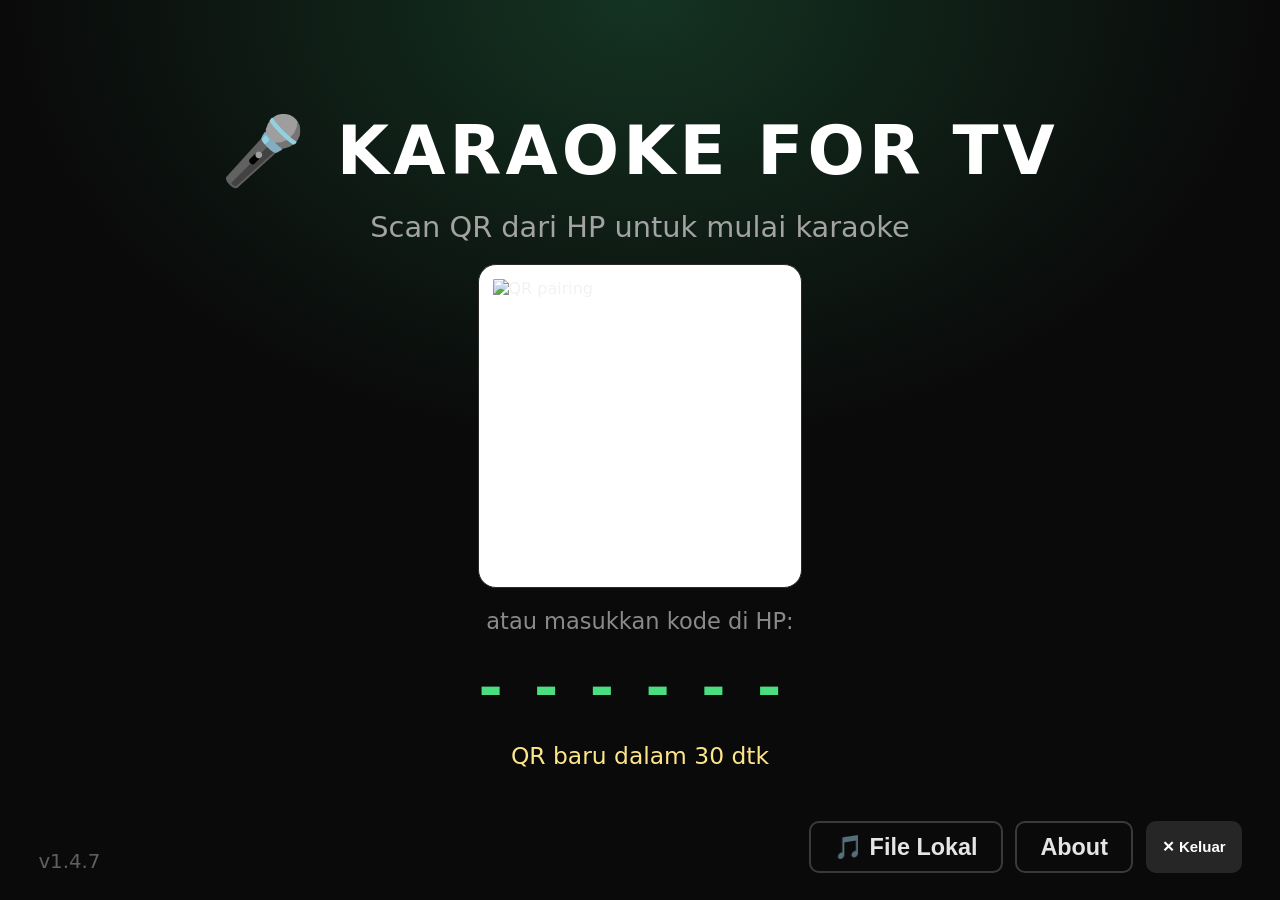
==== commit 3bb8af7a: "v1.4.7: tutup penjelajah folder lokal, kartu transpose Remote disederhanakan, tambah hapus unduhan" ====
--- a/remote/src/main/assets/index.html
+++ b/remote/src/main/assets/index.html
@@ -51,15 +51,12 @@
       Cuma buat file lokal — lagu YouTube tidak bisa di-transpose. Mic HP
       tidak kena efek.</p>
     <div class="local-trial-row">
-      <button id="btnLocalFolder" class="btn">📁 Pilih folder</button>
-      <span id="localFolderInfo" class="local-folder-info"></span>
-    </div>
-    <div class="local-trial-row">
       <select id="localSongSel" class="local-song-sel"></select>
     </div>
     <div class="local-trial-row">
       <button id="btnLocalPlay" class="btn primary">▶ Putar</button>
       <button id="btnLocalStop" class="btn">■ Stop</button>
+      <button id="btnLocalDelete" class="btn danger">🗑 Hapus</button>
       <button id="btnLocalShowVideo" class="btn hidden">📺 Tampilkan video</button>
     </div>
     <div class="local-trial-row">
@@ -69,6 +66,13 @@
       <button id="btnLocalUp" class="btn ctrl">+</button>
       <button id="btnLocalReset" class="btn">Reset 0</button>
     </div>
+    <!-- Progres unduhan (diperintah dari HP, dikerjakan TV): bar +
+         persen + MB, update live selama unduhan jalan. -->
+    <div id="localDownloadProgress" class="update-progress hidden">
+      <div class="update-progress-track"><div id="localDownloadProgressBar" class="update-progress-bar"></div></div>
+      <div id="localDownloadProgressText" class="update-progress-text"></div>
+    </div>
+    <div id="localDownloadStatus" class="local-status"></div>
     <div id="localStatus" class="local-status"></div>
     <button id="btnLocalClose" class="btn primary about-close">Tutup</button>
   </div>
@@ -106,13 +110,7 @@
        di-transpose. -->
   <section class="np-card">
     <div class="np-label">🎵 FILE LOKAL — TRANSPOSE</div>
-    <div class="local-trial-row">
-      <select id="localSongSelP" class="local-song-sel"></select>
-    </div>
-    <div class="local-trial-row">
-      <button id="btnLocalPlayP" class="btn primary">▶ Putar</button>
-      <button id="btnLocalStopP" class="btn">■ Stop</button>
-    </div>
+    <div id="localNowTitleP" class="local-now-title">Belum ada lagu lokal yang diputar</div>
     <div class="local-trial-row">
       <span class="local-label">Nada:</span>
       <button id="btnLocalDownP" class="btn ctrl">−</button>
@@ -129,6 +127,7 @@
   <nav class="phone-tabs">
     <button id="tabBtnCari" class="tab-btn active">🔍 Cari</button>
     <button id="tabBtnPlaylist" class="tab-btn">🎵 Playlist (<span id="tabPlaylistCount">0</span>)</button>
+    <button id="tabBtnDownload" class="tab-btn">⬇ Download (<span id="tabDownloadCount">0</span>)</button>
   </nav>
 
   <div id="tabCari">
@@ -173,6 +172,22 @@
     <div id="queueList" class="queue-list"></div>
   </section>
   <button id="btnDeleteSaved" class="btn ghost small danger-outline">Hapus simpanan playlist</button>
+  </div>
+
+  <div id="tabDownload" class="hidden">
+  <!-- Unduhan MP4 ke TV: daftar dibaca dari folder download TV
+       (bukan dari memori HP), jadi tetap ada walau HP sempat putus.
+       Ketuk file untuk memutar lokal di TV (transpose tetap jalan). -->
+  <div id="downloadStatus" class="playlist-status"></div>
+  <div id="downloadProgress" class="update-progress hidden">
+    <div class="update-progress-track"><div id="downloadProgressBar" class="update-progress-bar"></div></div>
+    <div id="downloadProgressText" class="update-progress-text"></div>
+  </div>
+  <section class="queue-sec">
+    <div class="queue-head"><span>Download (<span id="downloadCount">0</span>)</span></div>
+    <div id="downloadList" class="queue-list"></div>
+  </section>
+  <div class="playlist-status">File tersimpan di TV. Ketuk ⬇ di hasil pencarian buat mengunduh video ke TV. Ketuk 🗑 di file buat menghapusnya.</div>
   </div>
 
   <button id="btnRescan" class="btn ghost hidden" onclick="rescanQr()">Scan Ulang QR TV</button>
@@ -232,6 +247,6 @@
   </div>
 </div>
 
-<script src="app.js?v=1.4.2"></script>
+<script src="app.js?v=1.4.7"></script>
 </body>
 </html>
--- a/remote/src/main/assets/style.css
+++ b/remote/src/main/assets/style.css
@@ -66,6 +66,18 @@
 .result-title { font-size: 14px; font-weight: 700; line-height: 1.3; display: -webkit-box; -webkit-line-clamp: 2; -webkit-box-orient: vertical; overflow: hidden; }
 .result-meta { font-size: 12px; color: #9a9a9a; margin-top: 4px; }
 .result-add { font-size: 22px; width: 40px; height: 40px; border-radius: 50%; border: 0; background: #16a34a; color: #fff; flex-shrink: 0; }
+/* Tombol unduh (⬇) di hasil pencarian: unduh video ke TV (MP4). */
+.result-dl { font-size: 20px; width: 40px; height: 40px; border-radius: 50%; border: 0; background: #1d7a3d; color: #fff; flex-shrink: 0; }
+.result-dl:active { background: #145c2d; }
+.result-dl:disabled { opacity: .55; }
+/* Tombol hapus (🗑) per file di tab Download. Ketuk sekali = bersiap
+   (merah, "Yakin?"), ketuk kedua = hapus beneran. */
+.result-del { font-size: 18px; width: 40px; height: 40px; border-radius: 50%; border: 0; background: #3a3a3a; color: #fff; flex-shrink: 0; }
+.result-del.armed { background: #b91c1c; font-size: 11px; font-weight: 700; }
+body.mode-phone.theme-light .result-del { background: #e4e4e7; color: #171717; }
+body.mode-phone.theme-light .result-del.armed { background: #b91c1c; color: #fff; }
+/* Ukuran file di tab Download (di bawah judul file). */
+.dl-size { font-size: 12px; color: #9a9a9a; margin-top: 2px; }
 .np-card { background: #1a1a1a; border: 1px solid #262626; border-radius: 14px; padding: 14px; margin: 16px 0; }
 .np-label { font-size: 11px; letter-spacing: .12em; color: #9a9a9a; margin-bottom: 6px; }
 .np-title { font-size: 16px; font-weight: 700; line-height: 1.35; }
@@ -143,6 +155,7 @@
 body.mode-phone.theme-light .queue-item,
 body.mode-phone.theme-light .np-card { background: #fff; border: 1px solid #e4e4e7; }
 body.mode-phone.theme-light .result-meta,
+body.mode-phone.theme-light .dl-size,
 body.mode-phone.theme-light .conn-msg,
 body.mode-phone.theme-light .search-status,
 body.mode-phone.theme-light .np-label,
@@ -177,6 +190,8 @@
 
 /* ============ Transpose file lokal (bukan rilis) ============ */
 .local-trial-title { font-size: 18px; font-weight: 800; }
+/* Judul lagu lokal yang sedang diputar di kartu transpose HP. */
+.local-now-title { font-size: 15px; font-weight: 700; line-height: 1.35; margin-top: 6px; overflow: hidden; text-overflow: ellipsis; display: -webkit-box; -webkit-line-clamp: 2; -webkit-box-orient: vertical; }
 .local-trial-sub { font-size: 13px; color: #9a9a9a; line-height: 1.45; margin-top: 6px; }
 .local-trial-row { display: flex; align-items: center; gap: 10px; margin-top: 12px; }
 .local-label { font-size: 14px; color: #c9c9c9; }
@@ -184,6 +199,16 @@
 .local-status { font-size: 13px; color: #9a9a9a; margin-top: 10px; min-height: 16px; line-height: 1.4; }
 .local-song-sel { flex: 1; min-width: 0; padding: 12px; font-size: 15px; border-radius: 10px; border: 1px solid #2e2e2e; background: #1a1a1a; color: #fff; }
 .local-folder-info { flex: 1; min-width: 0; font-size: 13px; color: #9a9a9a; line-height: 1.4; overflow: hidden; text-overflow: ellipsis; }
+/* Fallback pilih folder (v1.4.4): kotak yang muncul kalau TV tidak
+   punya pemilih folder sistem. Pesan + daftar folder dibuat besar
+   supaya kebaca dari sofa dan tidak kelewat. */
+.local-folder-fallback { margin-top: 12px; padding: 12px; border: 1px solid #8a6d1b; border-radius: 10px; background: #241d08; }
+.local-folder-hint { font-size: 13px; color: #e8b64c; line-height: 1.5; }
+.local-folder-choices { margin-top: 10px; display: flex; flex-direction: column; gap: 8px; max-height: 220px; overflow-y: auto; }
+.local-folder-choice { text-align: left; padding: 10px 12px; font-size: 14px; border-radius: 8px; border: 1px solid #2e2e2e; background: #1a1a1a; color: #fff; cursor: pointer; }
+.mode-tv .local-folder-hint { font-size: 2.6vh; }
+.mode-tv .local-folder-choice { font-size: 2.8vh; padding: 1.2vh 1vw; }
+.mode-tv .local-folder-fallback { margin-top: 1.6vh; }
 .about-modal button:focus { outline: 3px solid #4ade80; outline-offset: 2px; }
 /* layar TV: semua serba besar */
 .mode-tv .local-trial-title { font-size: 4.2vh; }
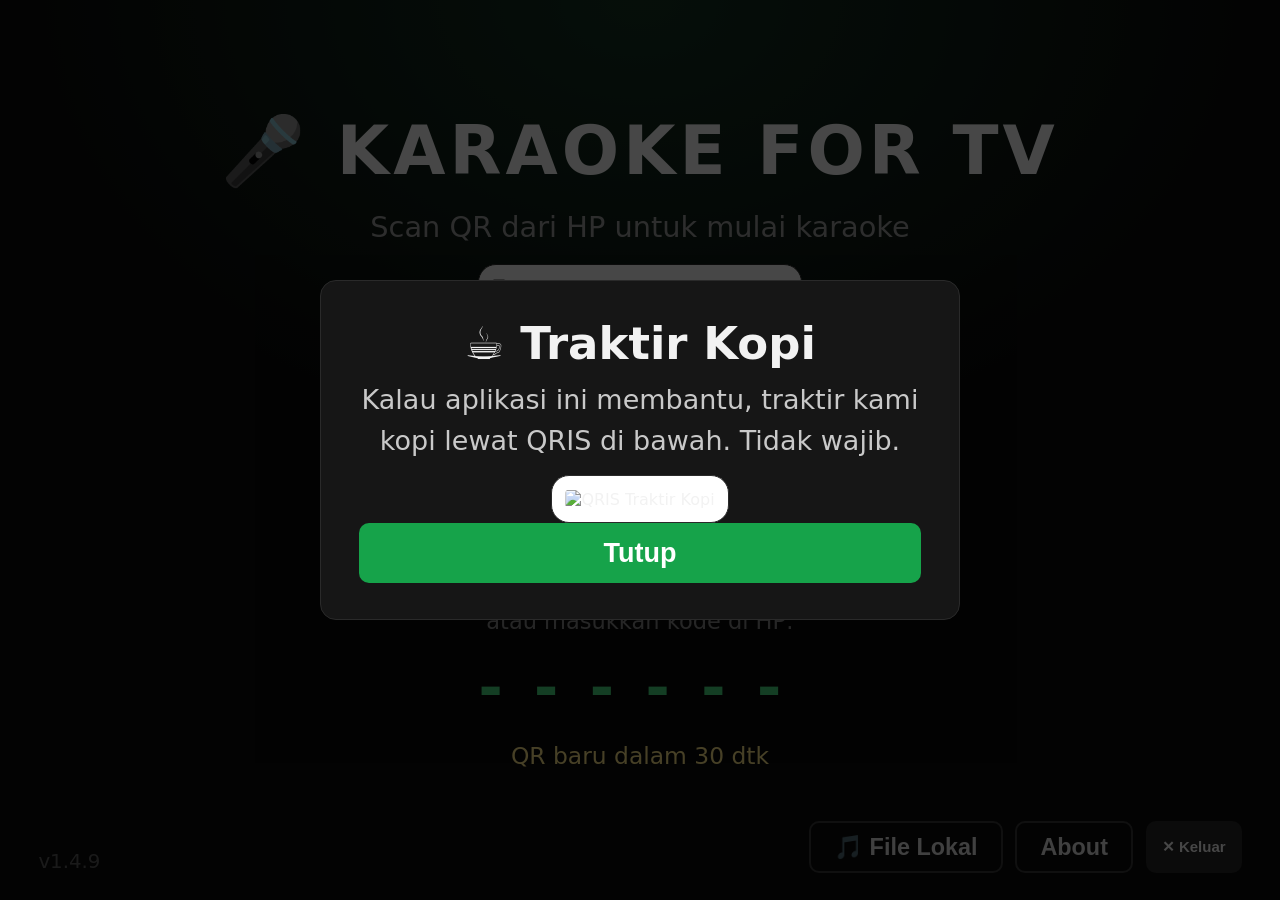
==== commit 13ee805b: "v1.4.9: Remote tidak mati sendiri (foreground service + baterai tanpa batas + Autostart)" ====
--- a/remote/src/main/assets/index.html
+++ b/remote/src/main/assets/index.html
@@ -40,6 +40,17 @@
       <button id="btnExitPlayer" class="btn small danger-outline">Keluar</button>
     </div>
   </div>
+  <!-- Popup donasi "Traktir Kopi" (v1.4.8, mode TV saja): muncul tiap
+       aplikasi TV dibuka. QRIS user, tidak wajib — tombol Tutup
+       kembali ke layar tunggu biasa. -->
+  <div id="donateModal" class="about-modal hidden">
+    <div class="about-card donate-card">
+      <div class="donate-title">☕ Traktir Kopi</div>
+      <p class="donate-sub">Kalau aplikasi ini membantu, traktir kami kopi lewat QRIS di bawah. Tidak wajib.</p>
+      <img id="donateQr" class="donate-qr" src="/qris-donasi.jpg" alt="QRIS Traktir Kopi">
+      <button id="btnDonateClose" class="btn primary about-close">Tutup</button>
+    </div>
+  </div>
 </div>
 
 <!-- ============ Transpose file lokal (bukan rilis) ============ -->
@@ -247,6 +258,6 @@
   </div>
 </div>
 
-<script src="app.js?v=1.4.7"></script>
+<script src="app.js?v=1.4.8"></script>
 </body>
 </html>
--- a/remote/src/main/assets/style.css
+++ b/remote/src/main/assets/style.css
@@ -221,3 +221,14 @@
 .mode-tv .local-folder-info { font-size: 2.6vh; }
 .mode-tv .local-trial .btn { font-size: 3vh; padding: 1.4vh 1.6vw; }
 .mode-tv .local-trial .about-close { width: 100%; margin-top: 2vh; }
+
+/* ---------- Popup donasi "Traktir Kopi" (v1.4.8, mode TV saja) ---------- */
+.donate-card { text-align: center; }
+.donate-title { font-size: 22px; font-weight: 800; }
+.donate-sub { font-size: 15px; line-height: 1.5; color: #c9c9c9; margin: 10px 0 14px; }
+.donate-qr { width: min(72vw, 340px); height: auto; background: #fff; padding: 10px; border-radius: 12px; border: 1px solid #2a2a2a; }
+/* di TV: judul, teks, dan QR lebih besar biar kebaca dari sofa dan
+   QR gampang di-scan dari HP */
+.mode-tv .donate-title { font-size: 5vh; }
+.mode-tv .donate-sub { font-size: 3vh; }
+.mode-tv .donate-qr { width: min(80vw, 44vh); padding: 1.5vh; border-radius: 2vh; }
